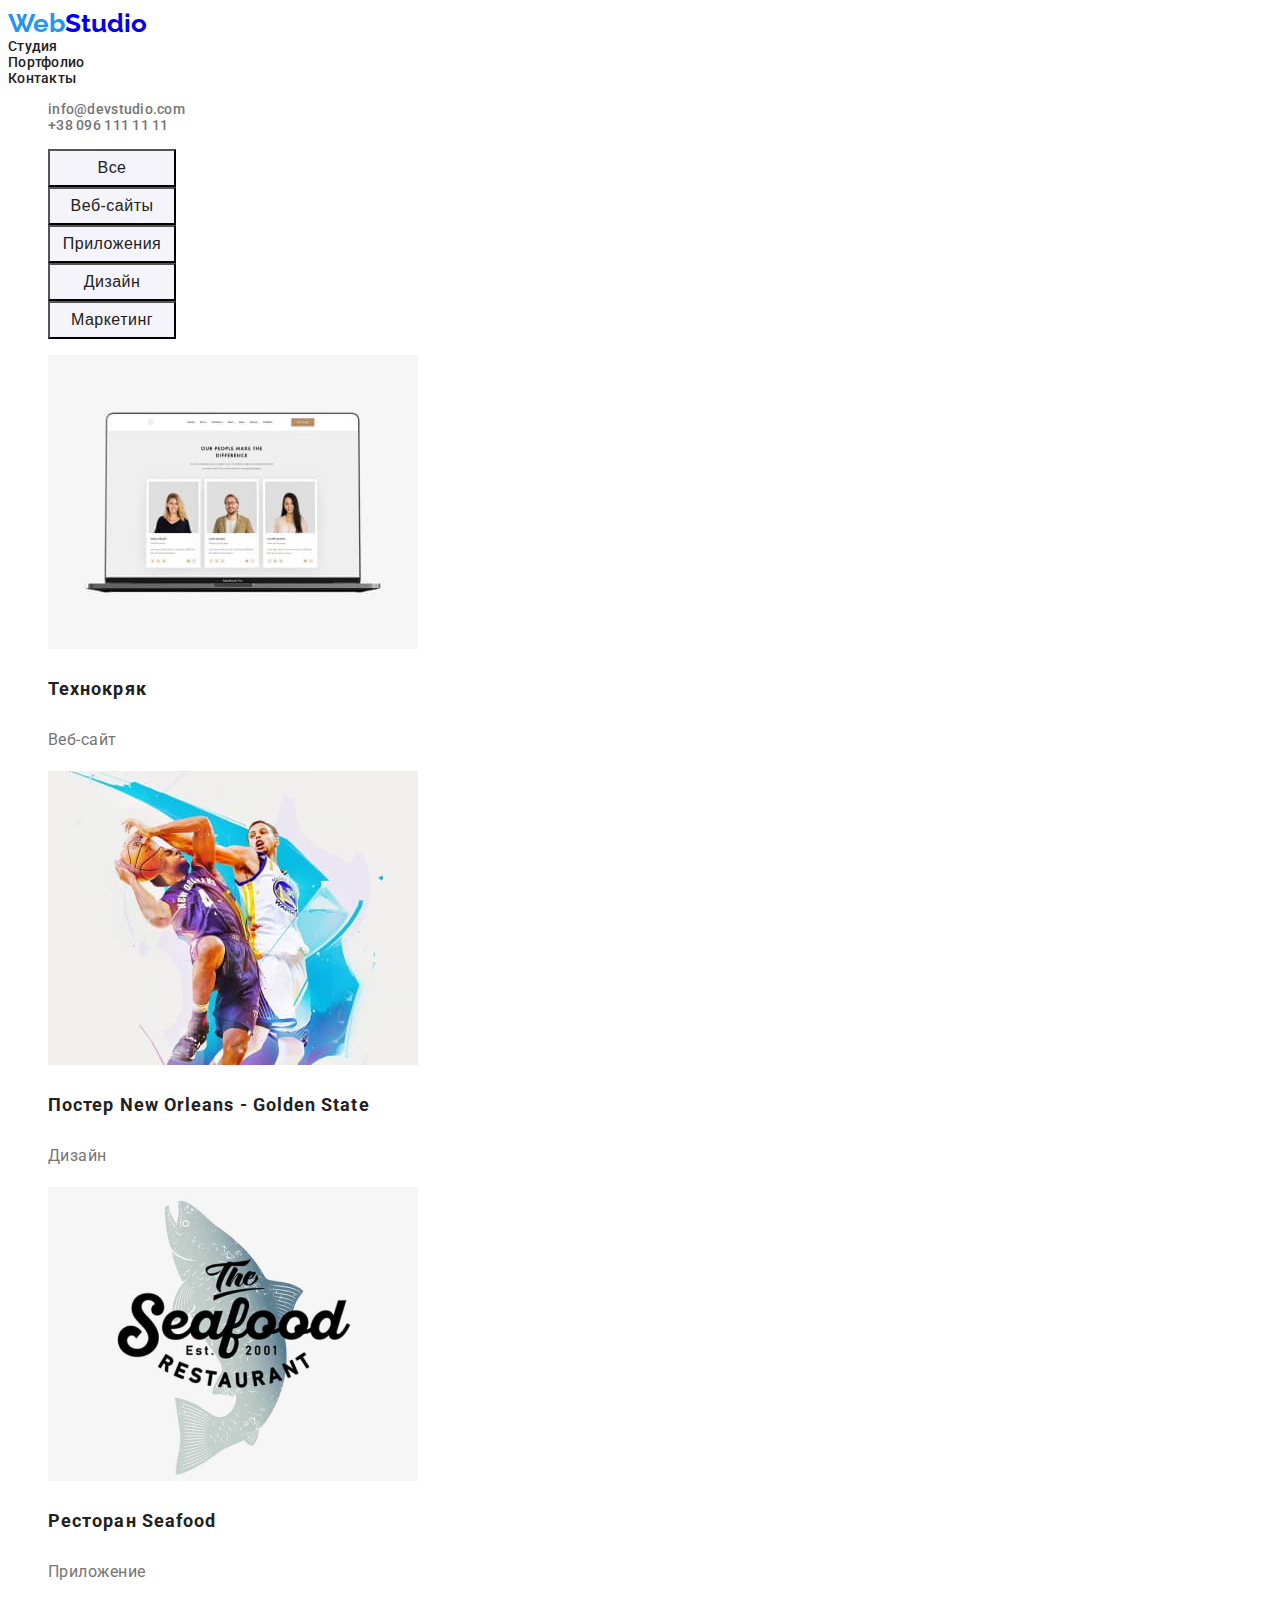
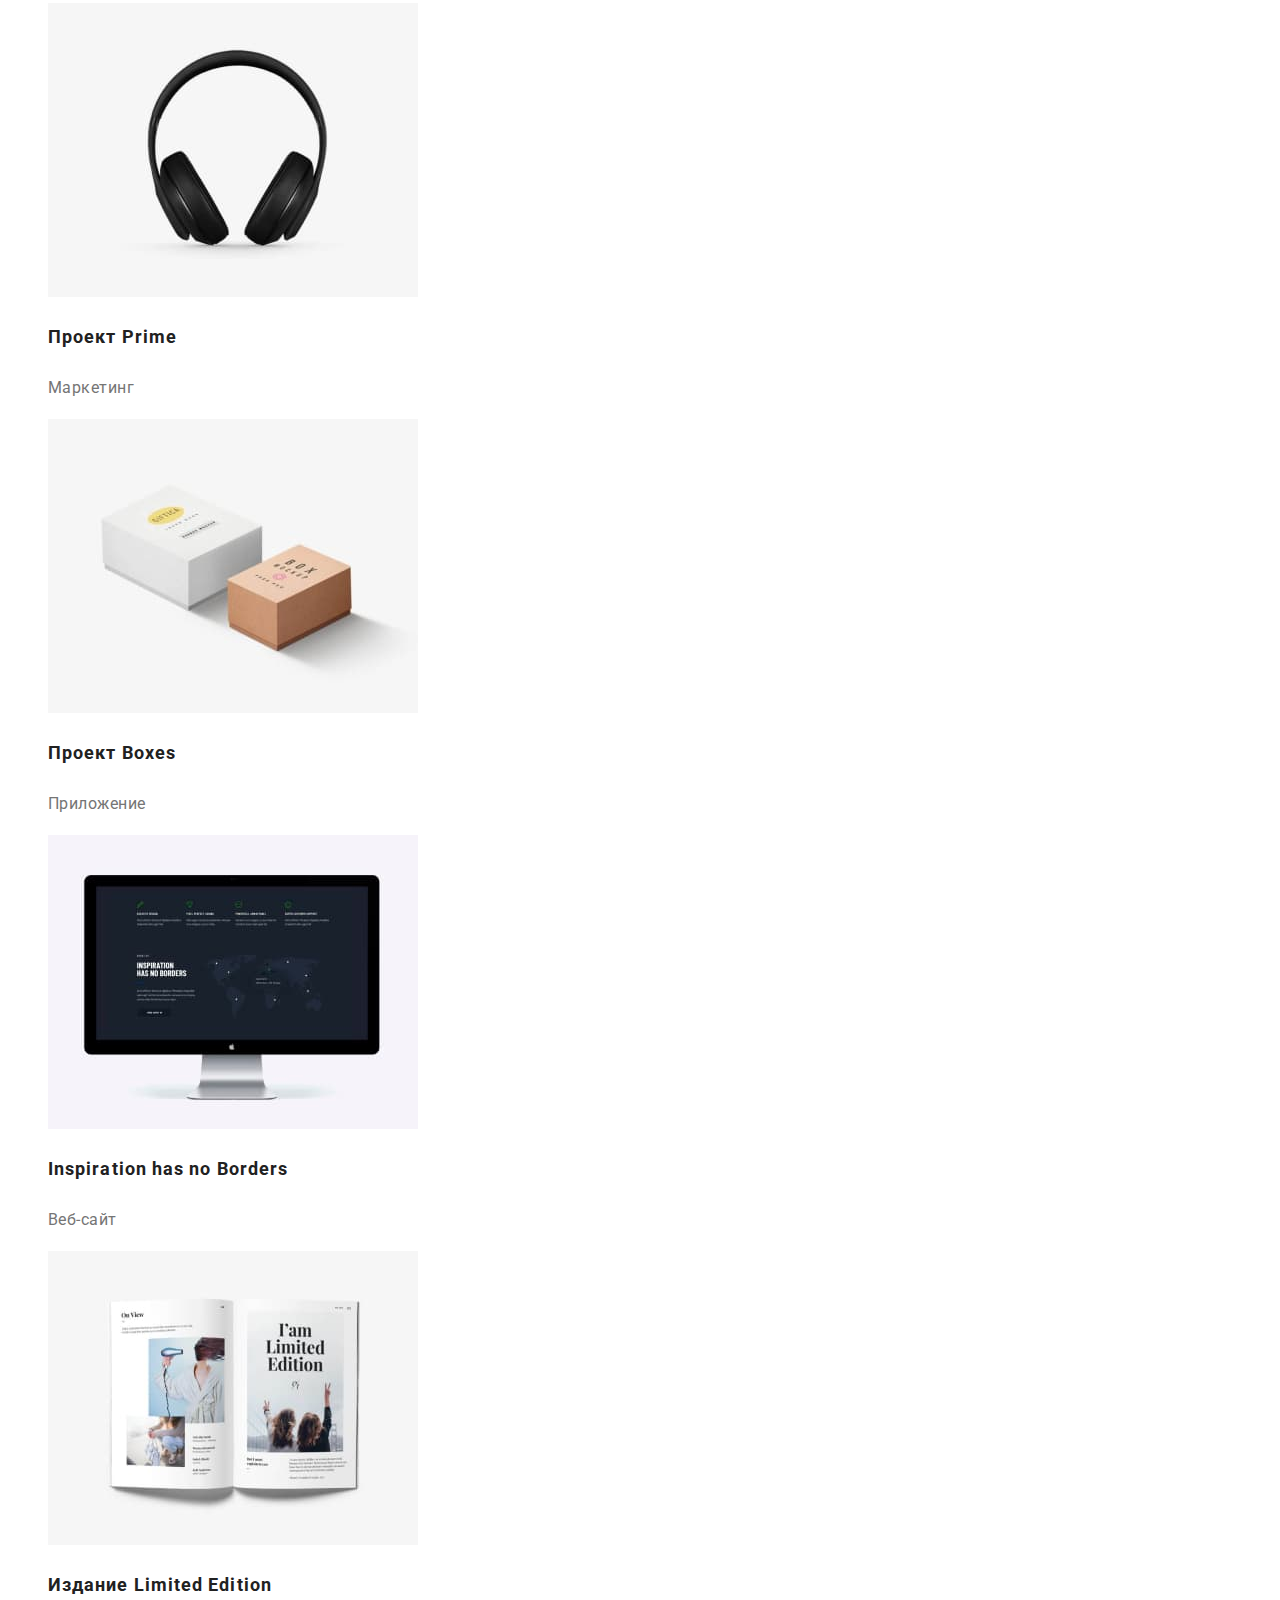
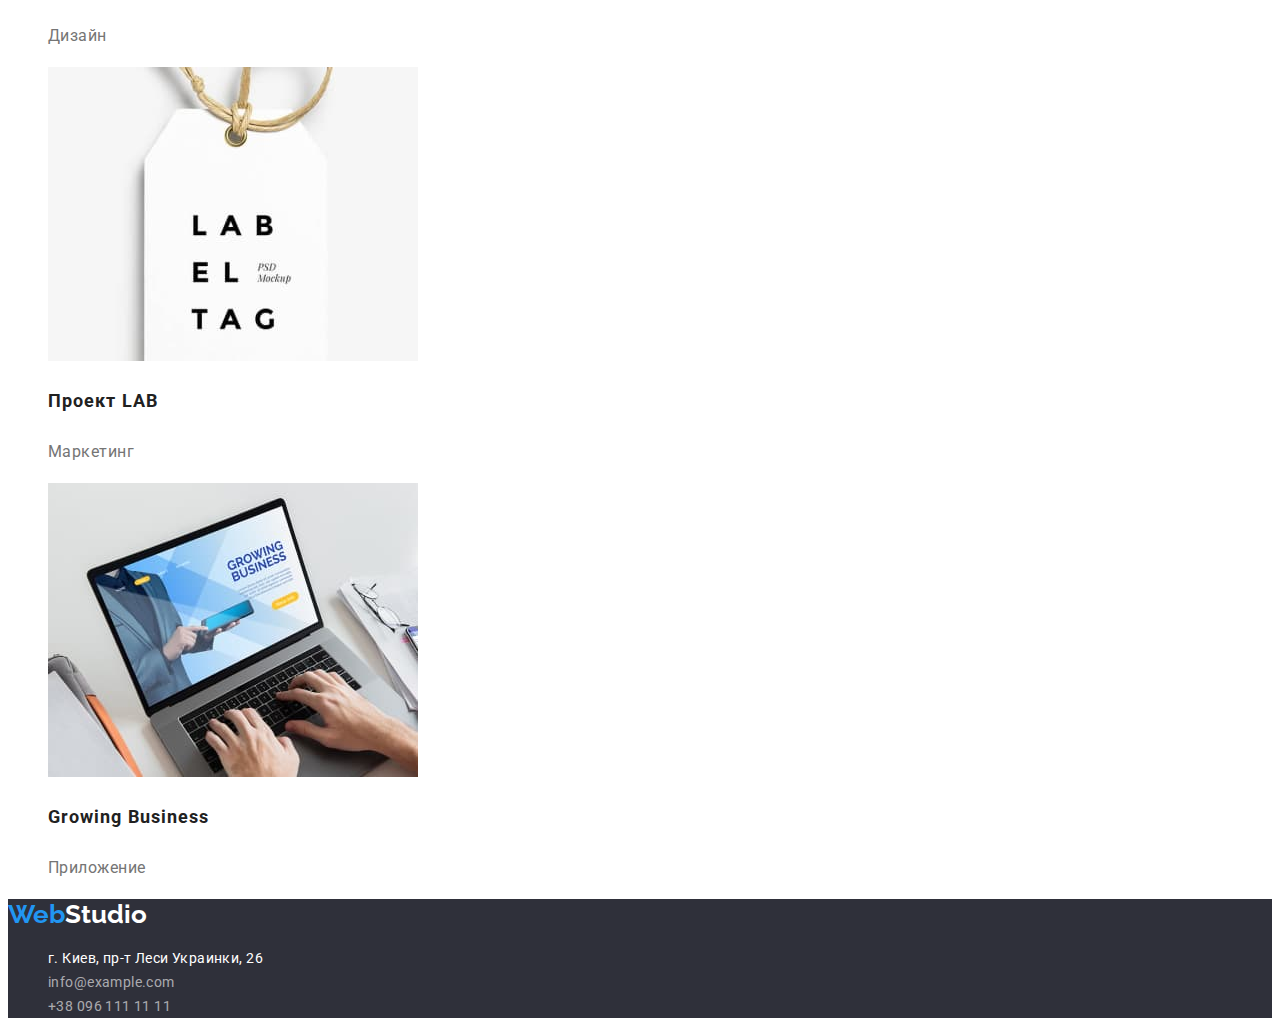
==== portfolio.html @ 666f814b "hw02" ====
<!DOCTYPE html>
<html lang="en">

<head>
    <meta charset="UTF-8">
    <meta http-equiv="X-UA-Compatible" content="IE=edge">
    <meta name="viewport" content="width=device-width, initial-scale=1.0">
    <title>Portfolio</title>
    <link rel="stylesheet" href="./css/styles.css" />
    <link href="https://fonts.googleapis.com/css2?family=Raleway:wght@700&display=swap" rel="stylesheet">
    <link href="https://fonts.googleapis.com/css2?family=Roboto&display=swap" rel="stylesheet">
</head>

<body class="body">
    <!-- Навигационная панель -->
    <header>
        <nav>
            <a href="index.html" class="logo-header">
                <span class="logo-header-half1">Web</span><span class="logo-half2">Studio</span>
            </a>
            <ul class="nav-list">
                <li>
                    <a href="index.html" class="nav-item">Студия</a>
                </li>
                <li>
                    <a href="portfolio.html" class="nav-item">Портфолио</a>
                </li>
                <li>
                    <a href="" class="nav-item">Контакты</a>
                </li>
            </ul>
        </nav>
        <ul class="header-address">
            <li>
                <a href="mailto:info@devstudio.com" class="header-address-item">info@devstudio.com</a>
            </li>
            <li>
                <a href="tel:+380961111111" class="header-address-item">+38 096 111 11 11</a>
            </li>
        </ul>
    </header>
    <main>
        <!-- Разделы -->
        <section>
            <div>
                <ul class="button-list">
                    <li>
                        <button type="button" class="button-list-item"><span class="button-list-item-text">Все</span></button>
                    </li>
                    <li>
                        <button type="button" class="button-list-item"><span class="button-list-item-text">Веб-сайты</span></button>
                    </li>
                    <li>
                        <button type="button" class="button-list-item"><span class="button-list-item-text">Приложения</span></button>
                    </li>
                    <li>
                        <button type="button" class="button-list-item"><span class="button-list-item-text">Дизайн</span></button>
                    </li>
                    <li>
                        <button type="button" class="button-list-item"><span class="button-list-item-text">Маркетинг</span></button>
                    </li>
                </ul>
            </div>
        </section>
        <!-- HERO -->
        <section>
            <ul class="hero-img-list">
                <li>
                    <img src="./images/portfolio/poster1.jpg" alt="Технокряк" width="370" height="294" />
                    <h3 class="hero-img-list-item">Технокряк</h3>
                    <p class="hero-img-list-item-desc">Веб-сайт</p>
                </li>
                <li>
                    <img src="./images/portfolio/poster2.jpg" alt="Постер New Orleans - Golden State" width="370"
                        height="294" />
                    <h3 lang="en" class="hero-img-list-item">Постер New Orleans - Golden State</h3>
                    <p class="hero-img-list-item-desc">Дизайн</p>
                </li>
                <li>
                    <img src="./images/portfolio/poster3.jpg" alt="Ресторан Seafood" width="370" height="294" />
                    <h3 lang="en" class="hero-img-list-item">Ресторан Seafood</h3>
                    <p class="hero-img-list-item-desc">Приложение</p>
                </li>
                <li>
                    <img src="./images/portfolio/poster4.jpg" alt="Проект Prime" width="370" height="294" />
                    <h3 lang="en" class="hero-img-list-item">Проект Prime</h3>
                    <p class="hero-img-list-item-desc">Маркетинг</p>
                </li>
                <li>
                    <img src="./images/portfolio/poster5.jpg" alt="Проект Boxes" width="370" height="294" />
                    <h3 lang="en" class="hero-img-list-item">Проект Boxes</h3>
                    <p class="hero-img-list-item-desc">Приложение</p>
                </li>
                <li>
                    <img src="./images/portfolio/poster6.jpg" alt="Inspiration has no Borders" width="370"
                        height="294" />
                    <h3 lang="en" class="hero-img-list-item">Inspiration has no Borders</h3>
                    <p class="hero-img-list-item-desc">Веб-сайт</p>
                </li>
                <li>
                    <img src="./images/portfolio/poster7.jpg" alt="Издание Limited Edition" width="370" height="294" />
                    <h3 lang="en" class="hero-img-list-item">Издание Limited Edition</h3>
                    <p class="hero-img-list-item-desc">Дизайн</p>
                </li>
                <li>
                    <img src="./images/portfolio/poster8.jpg" alt="Проект LAB" width="370" height="294" />
                    <h3 lang="en" class="hero-img-list-item">Проект LAB</h3>
                    <p class="hero-img-list-item-desc">Маркетинг</p>
                </li>
                <li>
                    <img src="./images/portfolio/poster9.jpg" alt="Growing Business" width="370" height="294" />
                    <h3 lang="en" class="hero-img-list-item">Growing Business</h3>
                    <p class="hero-img-list-item-desc">Приложение</p>
                </li>
            </ul>
        </section>
    </main>
    <footer class="footer">
        <a href="" class="logo-footer">
            <span class="logo-footer-half1">Web</span><span class="logo-footer-half2">Studio</span>
        </a>
        <address>
            <ul class="footer-list">
                <li class="footer-list-item">
                    <a href="https://goo.gl/maps/MEoNGuuaQragfdpd9" target="_blank" rel="noopener noreferrer"
                        class="footer-address-item1">
                        г. Киев, пр-т Леси Украинки, 26
                    </a>
                </li>
                <li class="footer-list-item">
                    <a href="mailto:info@example.com" class="footer-address-item2">info@example.com</a>
                </li>
                <li class="footer-list-item">
                    <a href="tel:+380961111111" class="footer-address-item3">+38 096 111 11 11</a>
                </li>
            </ul>
        </address>
    </footer>
</body>

</html>
---- css/styles.css ----
.body{
    font-family: 'Roboto';
}

/* HEADER */
.logo-header{
    font-family: 'Raleway';
    font-weight: 700;
    font-size: 26px;
    line-height: 1.2;
    text-decoration: none;
}

.logo-header-half1{
    color: #2196F3;
}

.logo-header-half2{
    color: #000000;
}

.nav-list{
    font-weight: 500;
    font-size: 14px;
    line-height: 1.14;
    letter-spacing: 0.02em;
    list-style: none;
    display: inline;
}

.nav-item{
    text-decoration: none;
    color: #212121;
}

.nav-item:hover,
.nav-item:focus{
    color: #2196F3;
}

.header-address{
    font-weight: 500;
    font-size: 14px;
    line-height: 1ю14;
    letter-spacing: 0.02em;
    list-style: none;
}

.header-address-item{
    text-decoration: none;
    color: #757575;
}

.header-address-item:hover,
.header-address-item:focus{
    color: #2196F3;
}

/* HERO */
.hero{
    background-color: #2F303A;
    text-align: center;
}

.hero-title{
    color: #FFFFFF;
}

.modal-button{
    width: 200px;
    height: 50px;
    left: 700px;
    top: 430px;
    background-color: #2196F3;
}

.modal-button-text{
    color: #FFFFFF;
}

/* ABOUT */
.about-list{
    list-style: none;
    display: inline;
}

.about-list-item{
    font-weight: 700;
    font-size: 14px;
    line-height: 1.14;
    letter-spacing: 0.03em;
    color: #212121;
}

.about-list-item-desc{
    font-weight: 400;
    font-size: 14px;
    line-height: 1.72;    
    letter-spacing: 0.03em;
    color: #757575;
}

.about-title{
    font-weight: 700;
    font-size: 36px;
    line-height: 1.17;
    text-align: center;
    letter-spacing: 0.03em;
}

.about-img-list{
    list-style: none;
    display: inline;
}

/* OUR TEAM */
.our-team{
    background-color: #F5F4FA;
}

.our-team-title{
    font-weight: 700;
    font-size: 36px;
    line-height: 1.17;
    text-align: center;
    letter-spacing: 0.03em;
    color: #212121;
}

.our-team-img-list{
    list-style: none;
    display: inline;
}

.our-team-img-list-item{
    font-weight: 500;
    font-size: 16px;
    line-height: 1.19;
    letter-spacing: 0.03em;
    color: #212121;
}

.our-team-img-list-item-desc{
    font-weight: 400;
    font-size: 16px;
    line-height: 1.19;
    letter-spacing: 0.03em;
    color: #757575;
}

/* FOOTER */
.footer{
    background: #2F303A;
}

.logo-footer {
    font-family: 'Raleway';
    font-weight: 700;
    font-size: 26px;
    line-height: 1.2;
    text-decoration: none;
}

.logo-footer-half1 {
    color: #2196F3;
}

.logo-footer-half2 {
    color: #FFFFFF;
}

.footer-list{
    list-style: none;
}

.footer-list-item{
    font-weight: 400;
    font-size: 14px;
    line-height: 1.72;
    letter-spacing: 0.03em;
}

.footer-address-item1{
    font-style: normal;
    font-weight: 400;
    font-size: 14px;
    line-height: 1.72;
    letter-spacing: 0.03em;
    text-decoration: none;
    color: #FFFFFF;
}

.footer-address-item2{
    font-style: normal;
    font-weight: 400;
    font-size: 14px;
    line-height: 1.72;
    letter-spacing: 0.03em;
    color: rgba(255, 255, 255, 0.6);
    text-decoration: none;
}

.footer-address-item3{
    font-style: normal;
    font-weight: 400;
    font-size: 14px;
    line-height: 1.72;
    letter-spacing: 0.03em;
    color: rgba(255, 255, 255, 0.6);
    text-decoration: none;
}

.button-list{
    list-style: none;
}

.button-list-item{
    width: 128px;
    height: 38px;
    left: 576px;
    top: 174px;
    background-color: #F5F4FA;
}

.button-list-item-text{
    font-weight: 500;
    font-size: 16px;
    line-height: 1.63;
    text-align: center;
    letter-spacing: 0.03em;
    color: #212121;
}

.hero-img-list{
    list-style: none;
}

.hero-img-list-item{
    font-weight: 700;
    font-size: 18px;
    line-height: 2;
    letter-spacing: 0.06em;
    color: #212121;
}

.hero-img-list-item-desc{
    font-weight: 400;
    font-size: 16px;
    line-height: 1.875;
    letter-spacing: 0.03em;
    color: #757575;
}
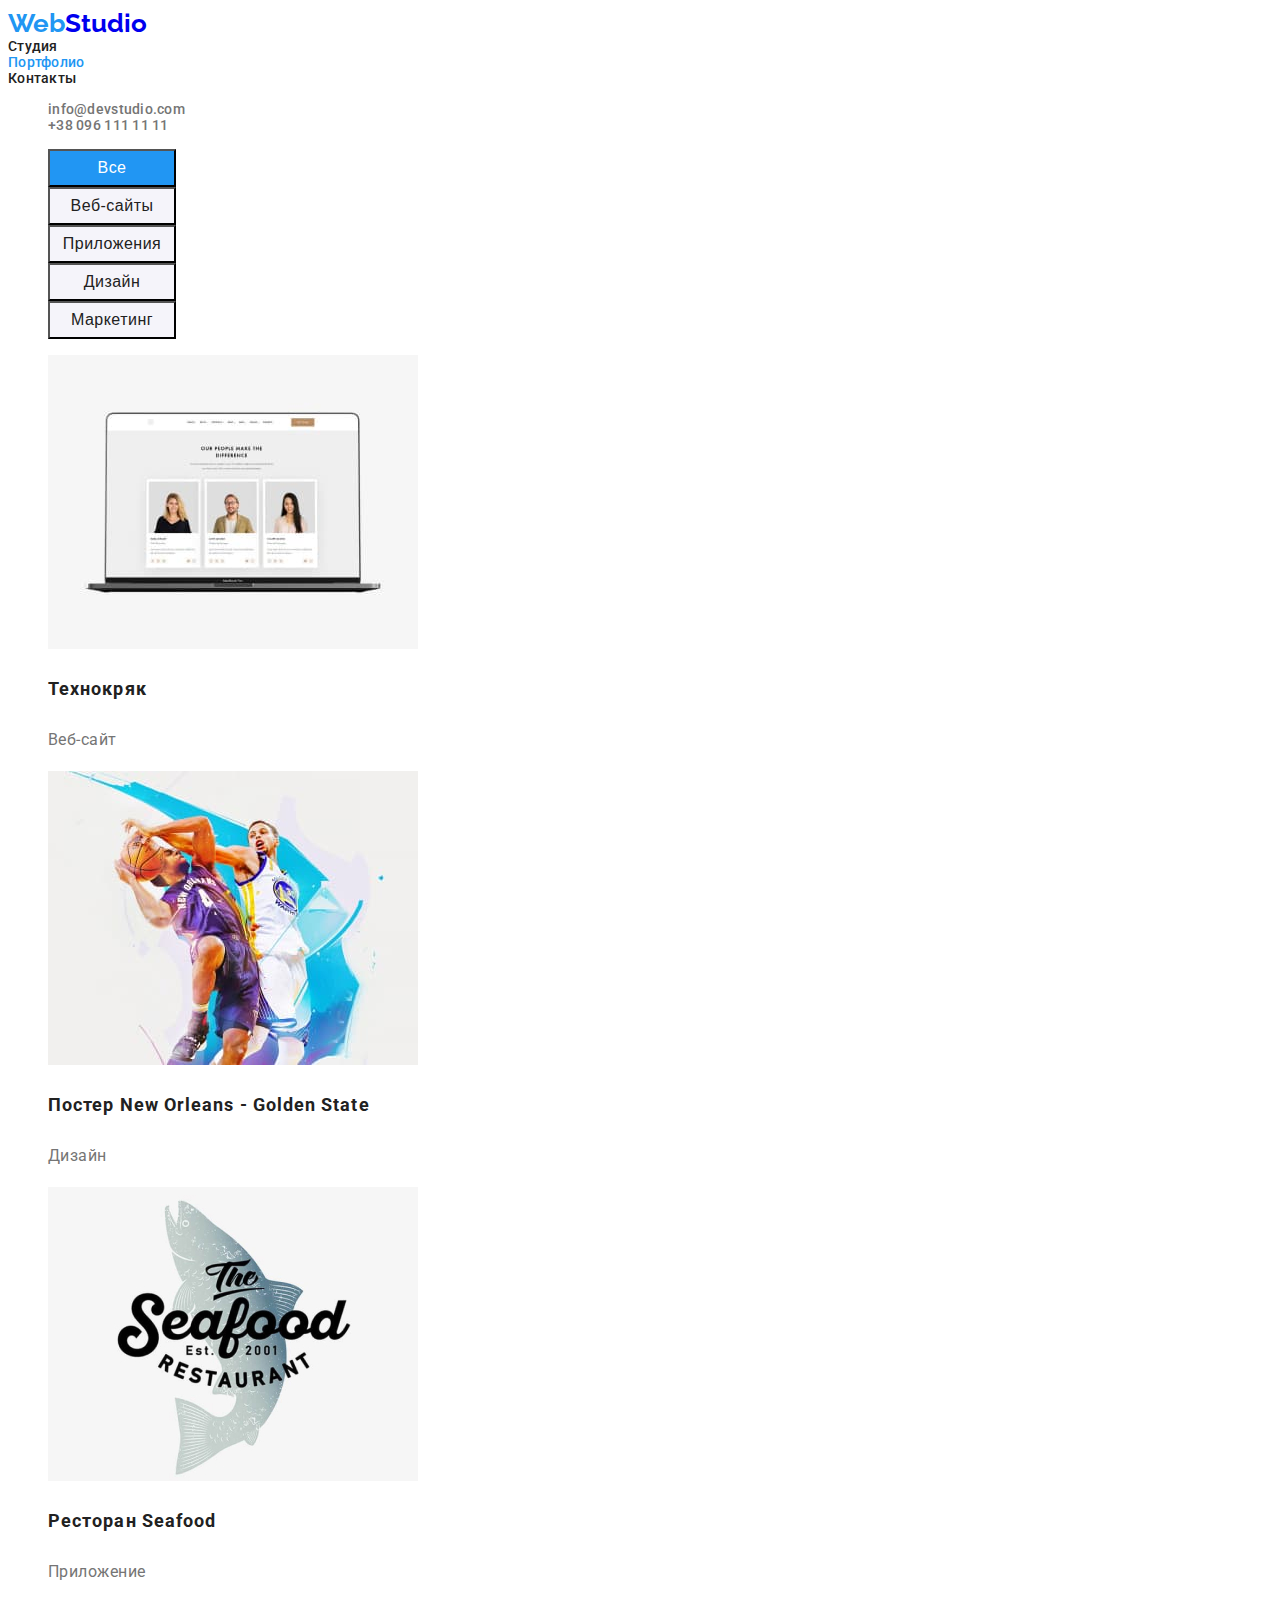
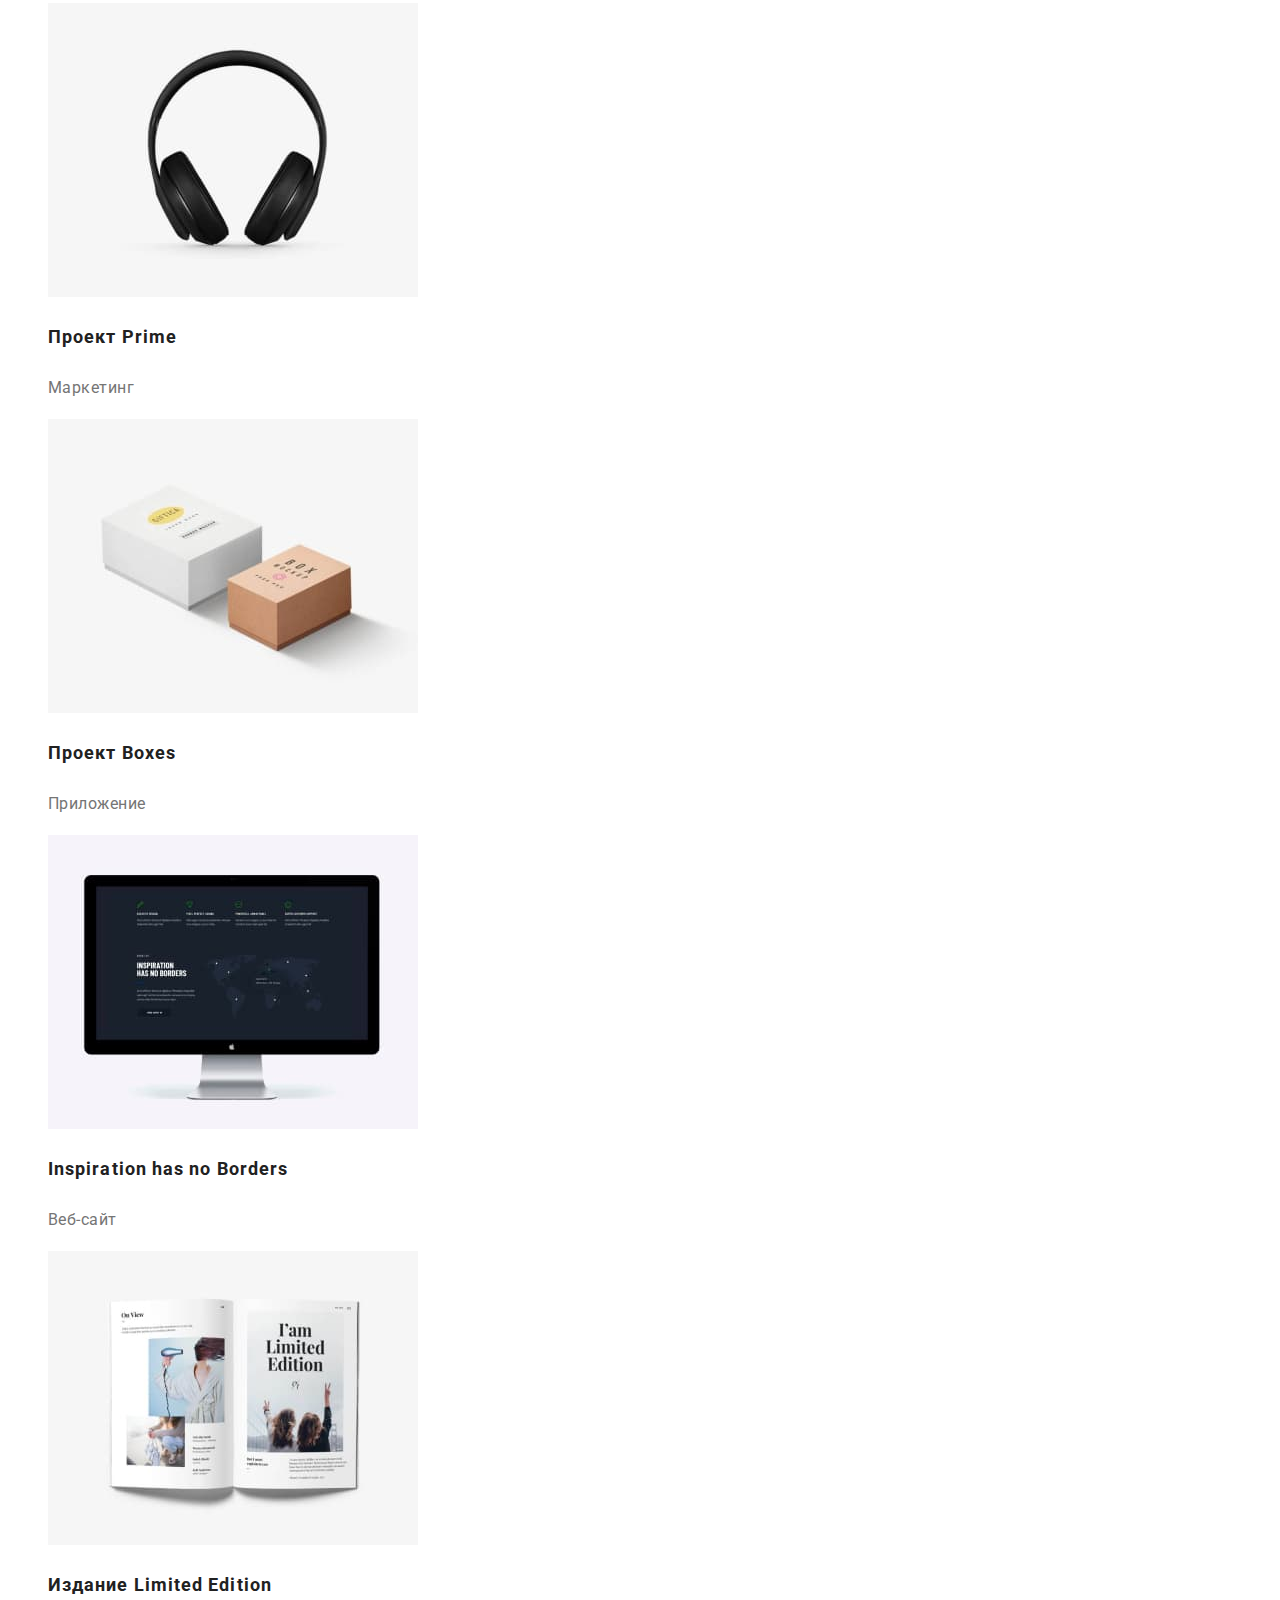
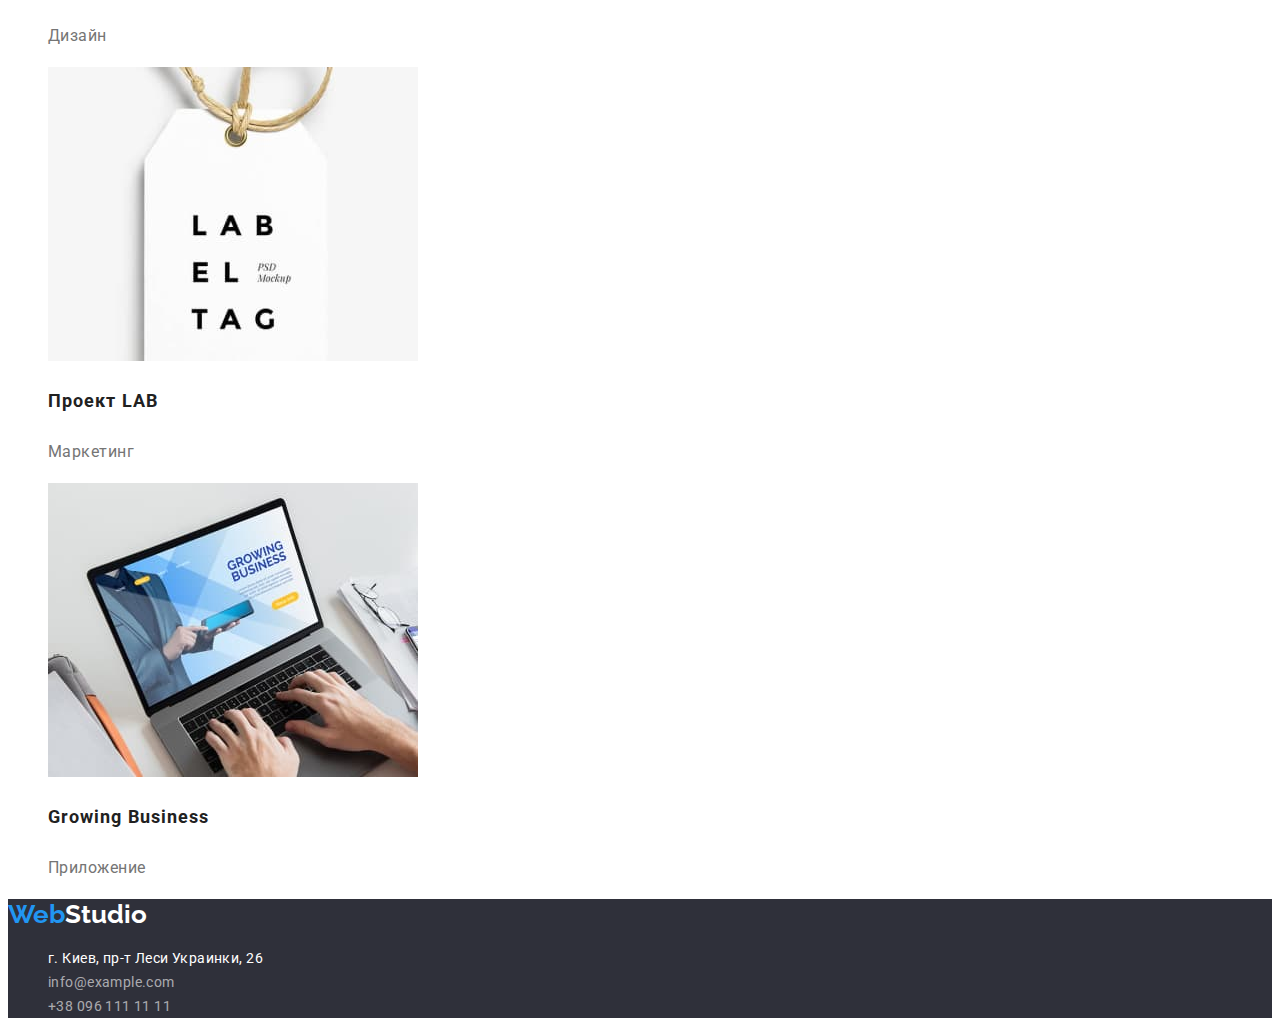
==== commit 3f84c14b: "hw02" ====
--- a/portfolio.html
+++ b/portfolio.html
@@ -23,7 +23,7 @@
                     <a href="index.html" class="nav-item">Студия</a>
                 </li>
                 <li>
-                    <a href="portfolio.html" class="nav-item">Портфолио</a>
+                    <a href="portfolio.html" class="nav-item"><span class="nav-focus-portfolio">Портфолио</span></a>
                 </li>
                 <li>
                     <a href="" class="nav-item">Контакты</a>
@@ -45,19 +45,29 @@
             <div>
                 <ul class="button-list">
                     <li>
-                        <button type="button" class="button-list-item"><span class="button-list-item-text">Все</span></button>
+                        <button type="button" class="button-list-item1">
+                            <span class="button-list-item-text1">Все</span>
+                        </button>
                     </li>
                     <li>
-                        <button type="button" class="button-list-item"><span class="button-list-item-text">Веб-сайты</span></button>
+                        <button type="button" class="button-list-item">
+                            <span class="button-list-item-text">Веб-сайты</span>
+                        </button>
                     </li>
                     <li>
-                        <button type="button" class="button-list-item"><span class="button-list-item-text">Приложения</span></button>
+                        <button type="button" class="button-list-item">
+                            <span class="button-list-item-text">Приложения</span>
+                        </button>
                     </li>
                     <li>
-                        <button type="button" class="button-list-item"><span class="button-list-item-text">Дизайн</span></button>
+                        <button type="button" class="button-list-item">
+                            <span class="button-list-item-text">Дизайн</span>
+                        </button>
                     </li>
                     <li>
-                        <button type="button" class="button-list-item"><span class="button-list-item-text">Маркетинг</span></button>
+                        <button type="button" class="button-list-item">
+                            <span class="button-list-item-text">Маркетинг</span>
+                        </button>
                     </li>
                 </ul>
             </div>
--- a/css/styles.css
+++ b/css/styles.css
@@ -138,6 +138,7 @@
     line-height: 1.19;
     letter-spacing: 0.03em;
     color: #212121;
+    text-align: center;
 }
 
 .our-team-img-list-item-desc{
@@ -146,6 +147,7 @@
     line-height: 1.19;
     letter-spacing: 0.03em;
     color: #757575;
+    text-align: center;
 }
 
 /* FOOTER */
@@ -208,6 +210,21 @@
     letter-spacing: 0.03em;
     color: rgba(255, 255, 255, 0.6);
     text-decoration: none;
+}
+
+.footer-address-item1:hover,
+.footer-address-item1:focus {
+    color: #2196F3;
+}
+
+.footer-address-item2:hover,
+.footer-address-item2:focus {
+    color: #FFFFFF;
+}
+
+.footer-address-item3:hover,
+.footer-address-item3:focus {
+    color: #FFFFFF;
 }
 
 .button-list{
@@ -220,15 +237,35 @@
     left: 576px;
     top: 174px;
     background-color: #F5F4FA;
-}
-
-.button-list-item-text{
     font-weight: 500;
     font-size: 16px;
     line-height: 1.63;
     text-align: center;
     letter-spacing: 0.03em;
     color: #212121;
+}
+
+.button-list-item:hover,
+.button-list-item:focus{
+    background-color: #2196F3;
+    color: #FFFF;
+}
+
+.button-list-item1 {
+    width: 128px;
+    height: 38px;
+    left: 576px;
+    top: 174px;
+    background-color: #2196F3
+}
+
+.button-list-item-text1 {
+    font-weight: 500;
+    font-size: 16px;
+    line-height: 1.63;
+    text-align: center;
+    letter-spacing: 0.03em;
+    color: #FFFFFF;
 }
 
 .hero-img-list{
@@ -249,4 +286,12 @@
     line-height: 1.875;
     letter-spacing: 0.03em;
     color: #757575;
+}
+
+.nav-focus-studio{
+    color: #2196F3;
+}
+
+.nav-focus-portfolio{
+    color: #2196F3;
 }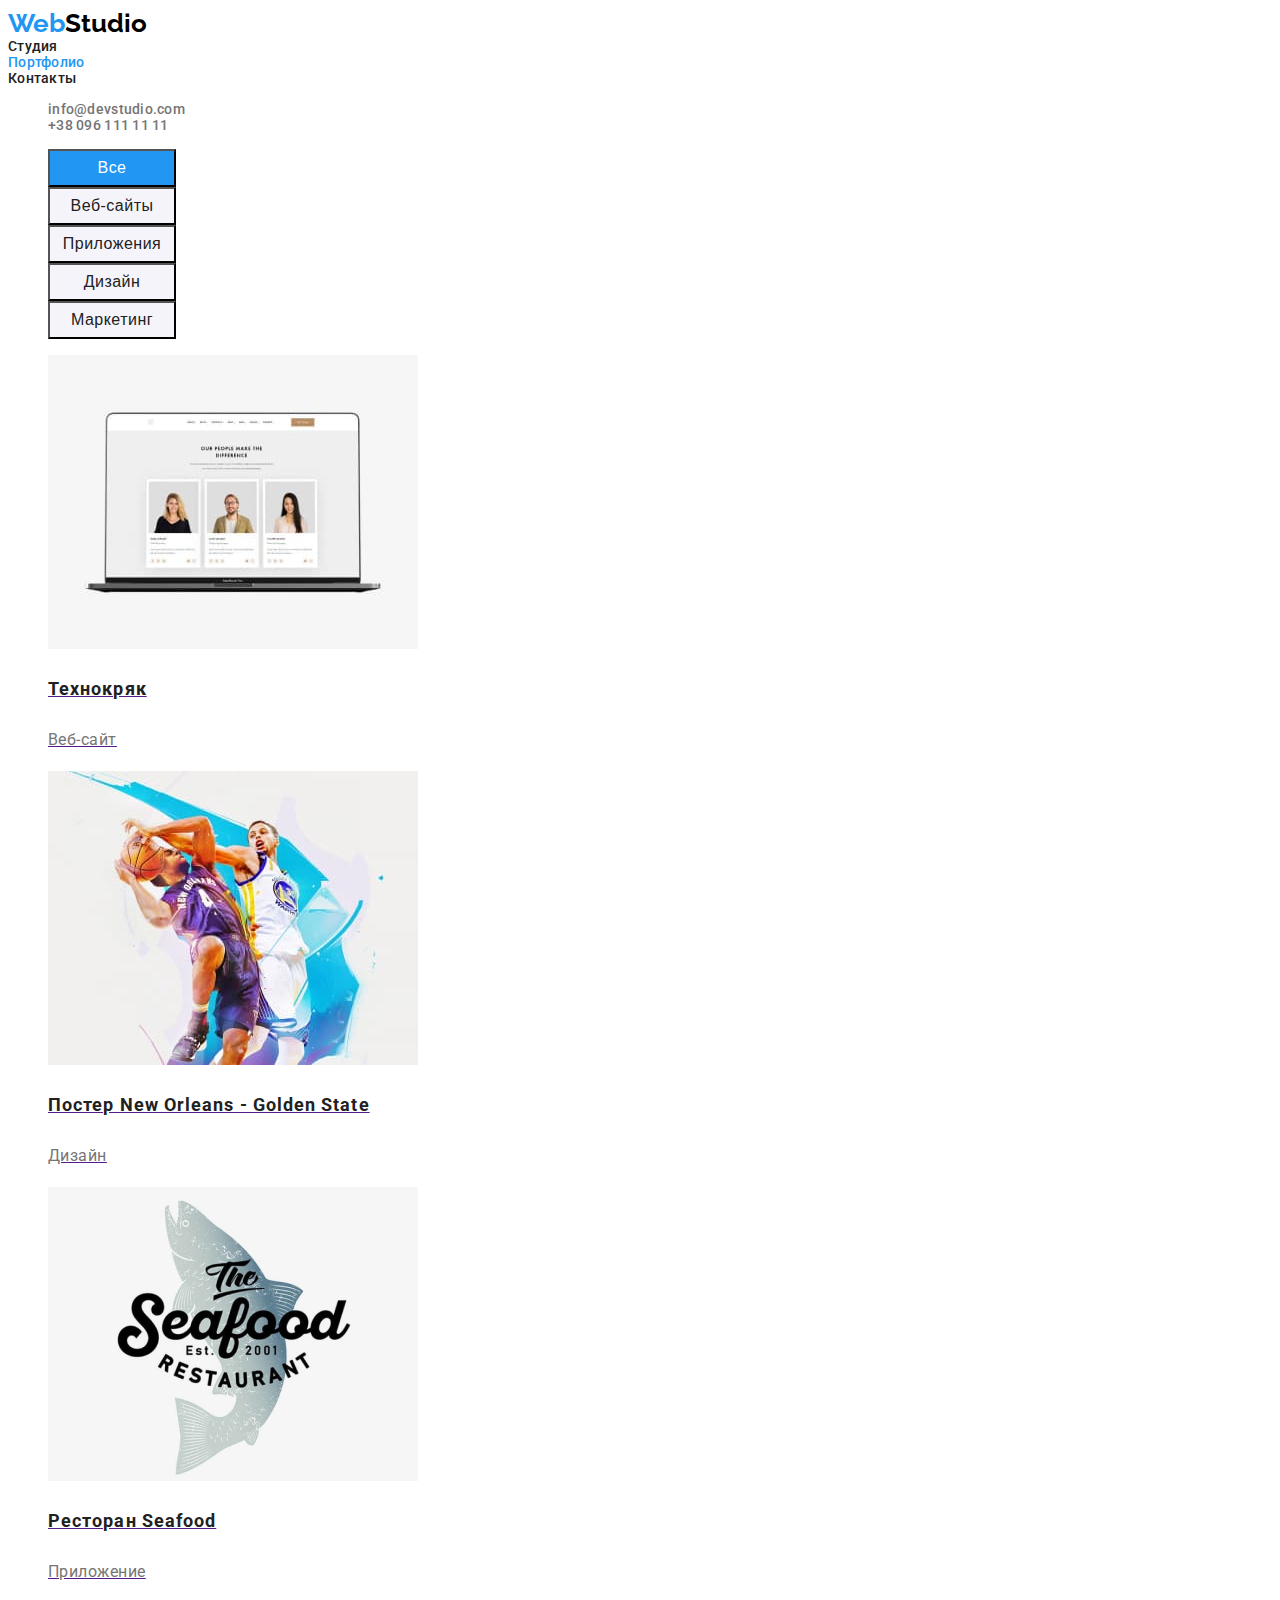
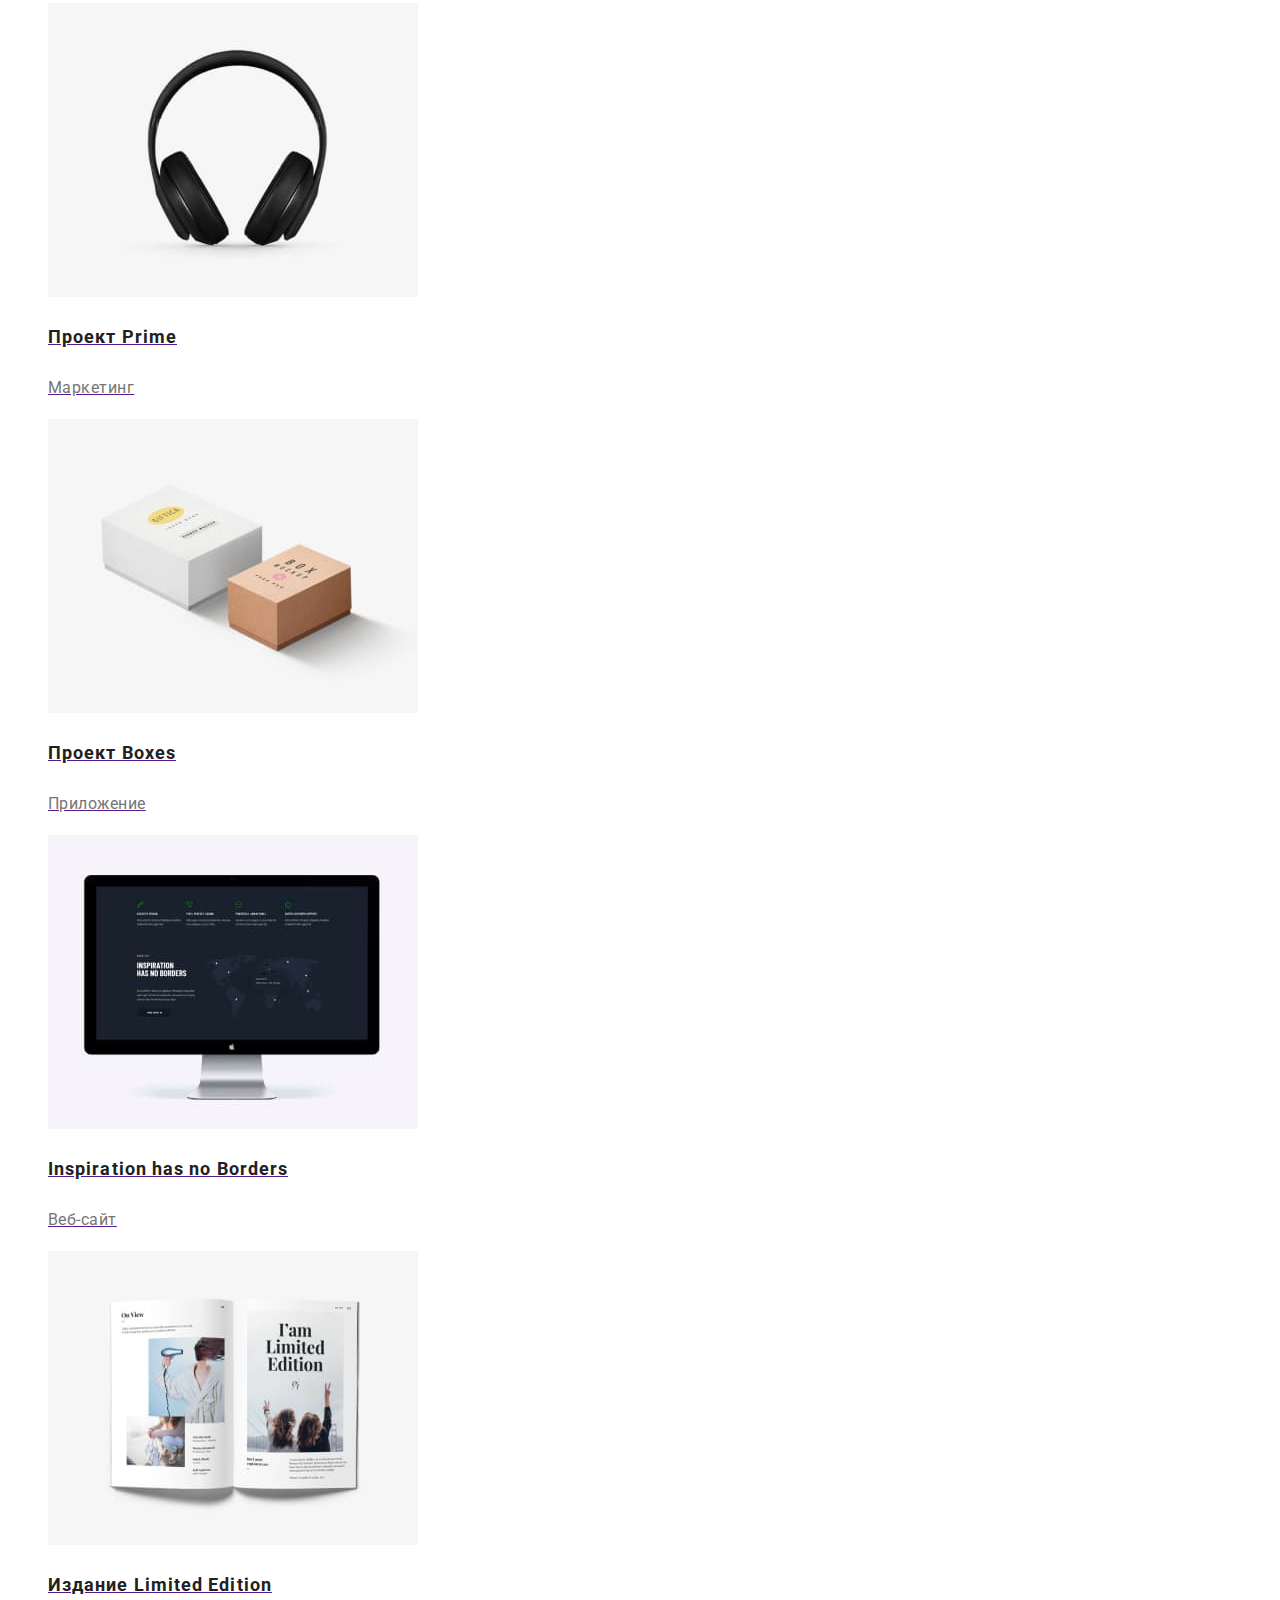
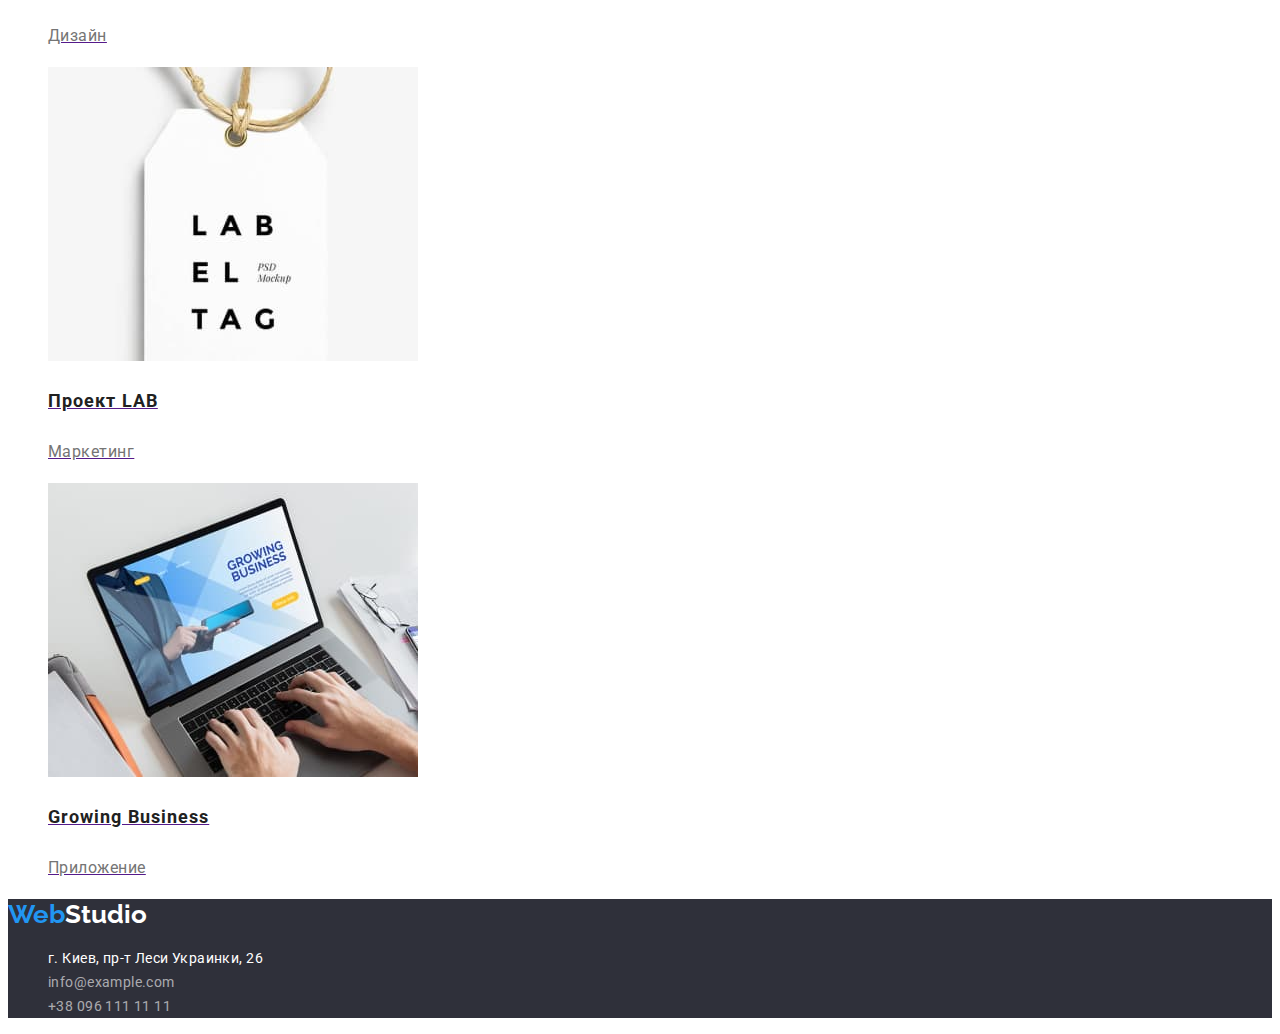
==== commit 15598cca: "hw02" ====
--- a/portfolio.html
+++ b/portfolio.html
@@ -7,8 +7,10 @@
     <meta name="viewport" content="width=device-width, initial-scale=1.0">
     <title>Portfolio</title>
     <link rel="stylesheet" href="./css/styles.css" />
-    <link href="https://fonts.googleapis.com/css2?family=Raleway:wght@700&display=swap" rel="stylesheet">
-    <link href="https://fonts.googleapis.com/css2?family=Roboto&display=swap" rel="stylesheet">
+    <link rel="preconnect" href="https://fonts.googleapis.com">
+    <link rel="preconnect" href="https://fonts.gstatic.com" crossorigin>
+    <link href="https://fonts.googleapis.com/css2?family=Raleway:wght@700&family=Roboto:wght@400;500;700;900&display=swap"
+        rel="stylesheet">
 </head>
 
 <body class="body">
@@ -16,7 +18,7 @@
     <header>
         <nav>
             <a href="index.html" class="logo-header">
-                <span class="logo-header-half1">Web</span><span class="logo-half2">Studio</span>
+                <span class="logo-header-half1">Web</span><span class="logo-header-half2">Studio</span>
             </a>
             <ul class="nav-list">
                 <li>
@@ -41,86 +43,100 @@
     </header>
     <main>
         <!-- Разделы -->
-        <section>
-            <div>
-                <ul class="button-list">
-                    <li>
-                        <button type="button" class="button-list-item1">
-                            <span class="button-list-item-text1">Все</span>
-                        </button>
-                    </li>
-                    <li>
-                        <button type="button" class="button-list-item">
-                            <span class="button-list-item-text">Веб-сайты</span>
-                        </button>
-                    </li>
-                    <li>
-                        <button type="button" class="button-list-item">
-                            <span class="button-list-item-text">Приложения</span>
-                        </button>
-                    </li>
-                    <li>
-                        <button type="button" class="button-list-item">
-                            <span class="button-list-item-text">Дизайн</span>
-                        </button>
-                    </li>
-                    <li>
-                        <button type="button" class="button-list-item">
-                            <span class="button-list-item-text">Маркетинг</span>
-                        </button>
-                    </li>
-                </ul>
-            </div>
-        </section>
+        <section>    
+            <ul class="button-list">
+                <li>
+                    <button type="button" class="button-list-item1">
+                        <span class="button-list-item-text1">Все</span>
+                    </button>
+                </li>
+                <li>
+                    <button type="button" class="button-list-item">
+                        <span class="button-list-item-text">Веб-сайты</span>
+                    </button>
+                </li>
+                <li>
+                    <button type="button" class="button-list-item">
+                        <span class="button-list-item-text">Приложения</span>
+                    </button>
+                </li>
+                <li>
+                    <button type="button" class="button-list-item">
+                        <span class="button-list-item-text">Дизайн</span>
+                    </button>
+                </li>
+                <li>
+                    <button type="button" class="button-list-item">
+                        <span class="button-list-item-text">Маркетинг</span>
+                    </button>
+                </li>
+            </ul>
         <!-- HERO -->
-        <section>
             <ul class="hero-img-list">
                 <li>
-                    <img src="./images/portfolio/poster1.jpg" alt="Технокряк" width="370" height="294" />
-                    <h3 class="hero-img-list-item">Технокряк</h3>
-                    <p class="hero-img-list-item-desc">Веб-сайт</p>
+                    <a href="">
+                        <img src="./images/portfolio/poster1.jpg" alt="Технокряк" width="370" height="294" />
+                        <h3 class="hero-img-list-item">Технокряк</h3>
+                        <p class="hero-img-list-item-desc">Веб-сайт</p>
+                    </a>
                 </li>
                 <li>
-                    <img src="./images/portfolio/poster2.jpg" alt="Постер New Orleans - Golden State" width="370"
-                        height="294" />
-                    <h3 lang="en" class="hero-img-list-item">Постер New Orleans - Golden State</h3>
-                    <p class="hero-img-list-item-desc">Дизайн</p>
+                    <a href="">
+                        <img src="./images/portfolio/poster2.jpg" alt="Постер New Orleans - Golden State" width="370"
+                            height="294" />
+                        <h3 lang="en" class="hero-img-list-item">Постер New Orleans - Golden State</h3>
+                        <p class="hero-img-list-item-desc">Дизайн</p>
+                    </a>    
                 </li>
                 <li>
-                    <img src="./images/portfolio/poster3.jpg" alt="Ресторан Seafood" width="370" height="294" />
-                    <h3 lang="en" class="hero-img-list-item">Ресторан Seafood</h3>
-                    <p class="hero-img-list-item-desc">Приложение</p>
+                    <a href="">
+                        <img src="./images/portfolio/poster3.jpg" alt="Ресторан Seafood" width="370" height="294" />
+                        <h3 lang="en" class="hero-img-list-item">Ресторан Seafood</h3>
+                        <p class="hero-img-list-item-desc">Приложение</p>
+                    </a>
                 </li>
                 <li>
-                    <img src="./images/portfolio/poster4.jpg" alt="Проект Prime" width="370" height="294" />
-                    <h3 lang="en" class="hero-img-list-item">Проект Prime</h3>
-                    <p class="hero-img-list-item-desc">Маркетинг</p>
+                    <a href="">
+                        <img src="./images/portfolio/poster4.jpg" alt="Проект Prime" width="370" height="294" />
+                        <h3 lang="en" class="hero-img-list-item">Проект Prime</h3>
+                        <p class="hero-img-list-item-desc">Маркетинг</p>
+                    </a>
                 </li>
                 <li>
-                    <img src="./images/portfolio/poster5.jpg" alt="Проект Boxes" width="370" height="294" />
-                    <h3 lang="en" class="hero-img-list-item">Проект Boxes</h3>
-                    <p class="hero-img-list-item-desc">Приложение</p>
+                    <a href="">
+                        <img src="./images/portfolio/poster5.jpg" alt="Проект Boxes" width="370" height="294" />
+                        <h3 lang="en" class="hero-img-list-item">Проект Boxes</h3>
+                        <p class="hero-img-list-item-desc">Приложение</p>
+                    </a>
                 </li>
                 <li>
-                    <img src="./images/portfolio/poster6.jpg" alt="Inspiration has no Borders" width="370"
-                        height="294" />
-                    <h3 lang="en" class="hero-img-list-item">Inspiration has no Borders</h3>
-                    <p class="hero-img-list-item-desc">Веб-сайт</p>
+                    <a href="">
+                        <img src="./images/portfolio/poster6.jpg" alt="Inspiration has no Borders" width="370"
+                            height="294" />
+                        <h3 lang="en" class="hero-img-list-item">Inspiration has no Borders</h3>
+                        <p class="hero-img-list-item-desc">Веб-сайт</p>
+                    </a>
                 </li>
                 <li>
-                    <img src="./images/portfolio/poster7.jpg" alt="Издание Limited Edition" width="370" height="294" />
-                    <h3 lang="en" class="hero-img-list-item">Издание Limited Edition</h3>
-                    <p class="hero-img-list-item-desc">Дизайн</p>
+                    <a href="">
+                        <img src="./images/portfolio/poster7.jpg" alt="Издание Limited Edition" width="370" height="294" />
+                        <h3 lang="en" class="hero-img-list-item">Издание Limited Edition</h3>
+                        <p class="hero-img-list-item-desc">Дизайн</p>
+                    </a>
                 </li>
                 <li>
-                    <img src="./images/portfolio/poster8.jpg" alt="Проект LAB" width="370" height="294" />
-                    <h3 lang="en" class="hero-img-list-item">Проект LAB</h3>
-                    <p class="hero-img-list-item-desc">Маркетинг</p>
+                    <a href="">
+                        <img src="./images/portfolio/poster8.jpg" alt="Проект LAB" width="370" height="294" />
+                        <h3 lang="en" class="hero-img-list-item">Проект LAB</h3>
+                        <p class="hero-img-list-item-desc">Маркетинг</p>
+                    </a>
                 </li>
                 <li>
-                    <img src="./images/portfolio/poster9.jpg" alt="Growing Business" width="370" height="294" />
-                    <h3 lang="en" class="hero-img-list-item">Growing Business</h3>
-                    <p class="hero-img-list-item-desc">Приложение</p>
+                    <a href="">
+                        <img src="./images/portfolio/poster9.jpg" alt="Growing Business" width="370" height="294" />
+                        <h3 lang="en" class="hero-img-list-item">Growing Business</h3>
+                        <p class="hero-img-list-item-desc">Приложение</p>
+                    </a>
                 </li>
             </ul>
         </section>
--- a/css/styles.css
+++ b/css/styles.css
@@ -1,10 +1,24 @@
+:root {
+    --primary-font-family: 'Roboto', sans-serif;
+    --secondary-font-family: 'Raleway', sans-serif;
+    --primary-text-color-theme-dark: #000000;
+    --secondary-text-color-theme-dark: #212121;
+    --primary-text-color-theme-light: #757575;
+    --secondary-text-color-theme-light: #303030;
+    --background-color-theme: #2F303A;
+    --background-color-theme-light: #F5F4FA;
+    --accent-color: #2196F3;
+    --primary-title-color-theme-light: #FFFFFF;
+    --footer-address-color: 255, 255, 255;
+}
+
 .body{
-    font-family: 'Roboto';
+    font-family: var(--primary-font-family);
 }
 
 /* HEADER */
 .logo-header{
-    font-family: 'Raleway';
+    font-family: var(--secondary-font-family);
     font-weight: 700;
     font-size: 26px;
     line-height: 1.2;
@@ -12,11 +26,11 @@
 }
 
 .logo-header-half1{
-    color: #2196F3;
+    color: var(--accent-color);
 }
 
 .logo-header-half2{
-    color: #000000;
+    color: var(--primary-text-color-theme-dark);
 }
 
 .nav-list{
@@ -30,12 +44,12 @@
 
 .nav-item{
     text-decoration: none;
-    color: #212121;
+    color: var(--secondary-text-color-theme-dark);
 }
 
 .nav-item:hover,
 .nav-item:focus{
-    color: #2196F3;
+    color: var(--accent-color);
 }
 
 .header-address{
@@ -48,22 +62,22 @@
 
 .header-address-item{
     text-decoration: none;
-    color: #757575;
+    color: var(--primary-text-color-theme-light);
 }
 
 .header-address-item:hover,
 .header-address-item:focus{
-    color: #2196F3;
+    color: var(--accent-color);
 }
 
 /* HERO */
 .hero{
-    background-color: #2F303A;
+    background-color: var(--background-color-theme);
     text-align: center;
 }
 
 .hero-title{
-    color: #FFFFFF;
+    color: var(--primary-title-color-theme-light);
 }
 
 .modal-button{
@@ -71,11 +85,11 @@
     height: 50px;
     left: 700px;
     top: 430px;
-    background-color: #2196F3;
+    background-color: var(--accent-color);
 }
 
 .modal-button-text{
-    color: #FFFFFF;
+    color: var(--primary-title-color-theme-light);
 }
 
 /* ABOUT */
@@ -89,7 +103,7 @@
     font-size: 14px;
     line-height: 1.14;
     letter-spacing: 0.03em;
-    color: #212121;
+    color: var(--secondary-text-color-theme-dark);
 }
 
 .about-list-item-desc{
@@ -97,7 +111,7 @@
     font-size: 14px;
     line-height: 1.72;    
     letter-spacing: 0.03em;
-    color: #757575;
+    color: var(--primary-text-color-theme-light);
 }
 
 .about-title{
@@ -115,7 +129,7 @@
 
 /* OUR TEAM */
 .our-team{
-    background-color: #F5F4FA;
+    background-color: var(--background-color-theme-light);
 }
 
 .our-team-title{
@@ -124,7 +138,7 @@
     line-height: 1.17;
     text-align: center;
     letter-spacing: 0.03em;
-    color: #212121;
+    color: var(--secondary-text-color-theme-dark);
 }
 
 .our-team-img-list{
@@ -137,7 +151,7 @@
     font-size: 16px;
     line-height: 1.19;
     letter-spacing: 0.03em;
-    color: #212121;
+    color: var(--secondary-text-color-theme-dark);
     text-align: center;
 }
 
@@ -146,13 +160,13 @@
     font-size: 16px;
     line-height: 1.19;
     letter-spacing: 0.03em;
-    color: #757575;
+    color: var(--primary-text-color-theme-light);
     text-align: center;
 }
 
 /* FOOTER */
 .footer{
-    background: #2F303A;
+    background: var(--background-color-theme);
 }
 
 .logo-footer {
@@ -164,11 +178,11 @@
 }
 
 .logo-footer-half1 {
-    color: #2196F3;
+    color: var(--accent-color);
 }
 
 .logo-footer-half2 {
-    color: #FFFFFF;
+    color: var(--primary-title-color-theme-light);
 }
 
 .footer-list{
@@ -189,7 +203,7 @@
     line-height: 1.72;
     letter-spacing: 0.03em;
     text-decoration: none;
-    color: #FFFFFF;
+    color: var(--primary-title-color-theme-light);
 }
 
 .footer-address-item2{
@@ -198,7 +212,7 @@
     font-size: 14px;
     line-height: 1.72;
     letter-spacing: 0.03em;
-    color: rgba(255, 255, 255, 0.6);
+    color: rgba(var(--footer-address-color), 0.6);
     text-decoration: none;
 }
 
@@ -208,23 +222,23 @@
     font-size: 14px;
     line-height: 1.72;
     letter-spacing: 0.03em;
-    color: rgba(255, 255, 255, 0.6);
+    color: rgba(var(--footer-address-color), 0.6);
     text-decoration: none;
 }
 
 .footer-address-item1:hover,
 .footer-address-item1:focus {
-    color: #2196F3;
+    color: var(--accent-color);
 }
 
 .footer-address-item2:hover,
 .footer-address-item2:focus {
-    color: #FFFFFF;
+    color: var(--primary-title-color-theme-light);
 }
 
 .footer-address-item3:hover,
 .footer-address-item3:focus {
-    color: #FFFFFF;
+    color: var(--primary-title-color-theme-light);
 }
 
 .button-list{
@@ -236,19 +250,19 @@
     height: 38px;
     left: 576px;
     top: 174px;
-    background-color: #F5F4FA;
+    background-color: var(--background-color-theme-light);
     font-weight: 500;
     font-size: 16px;
     line-height: 1.63;
     text-align: center;
     letter-spacing: 0.03em;
-    color: #212121;
+    color: var(--secondary-text-color-theme-dark);
 }
 
 .button-list-item:hover,
 .button-list-item:focus{
-    background-color: #2196F3;
-    color: #FFFF;
+    background-color: var(--accent-color);
+    color: var(--secondary-text-color-theme-dark);
 }
 
 .button-list-item1 {
@@ -256,7 +270,7 @@
     height: 38px;
     left: 576px;
     top: 174px;
-    background-color: #2196F3
+    background-color: var(--accent-color);
 }
 
 .button-list-item-text1 {
@@ -265,7 +279,7 @@
     line-height: 1.63;
     text-align: center;
     letter-spacing: 0.03em;
-    color: #FFFFFF;
+    color: var(--primary-title-color-theme-light);
 }
 
 .hero-img-list{
@@ -277,7 +291,7 @@
     font-size: 18px;
     line-height: 2;
     letter-spacing: 0.06em;
-    color: #212121;
+    color: var(--secondary-text-color-theme-dark);
 }
 
 .hero-img-list-item-desc{
@@ -285,13 +299,13 @@
     font-size: 16px;
     line-height: 1.875;
     letter-spacing: 0.03em;
-    color: #757575;
+    color: var(--primary-text-color-theme-light);
 }
 
 .nav-focus-studio{
-    color: #2196F3;
+    color: var(--accent-color);
 }
 
 .nav-focus-portfolio{
-    color: #2196F3;
+    color: var(--accent-color);
 }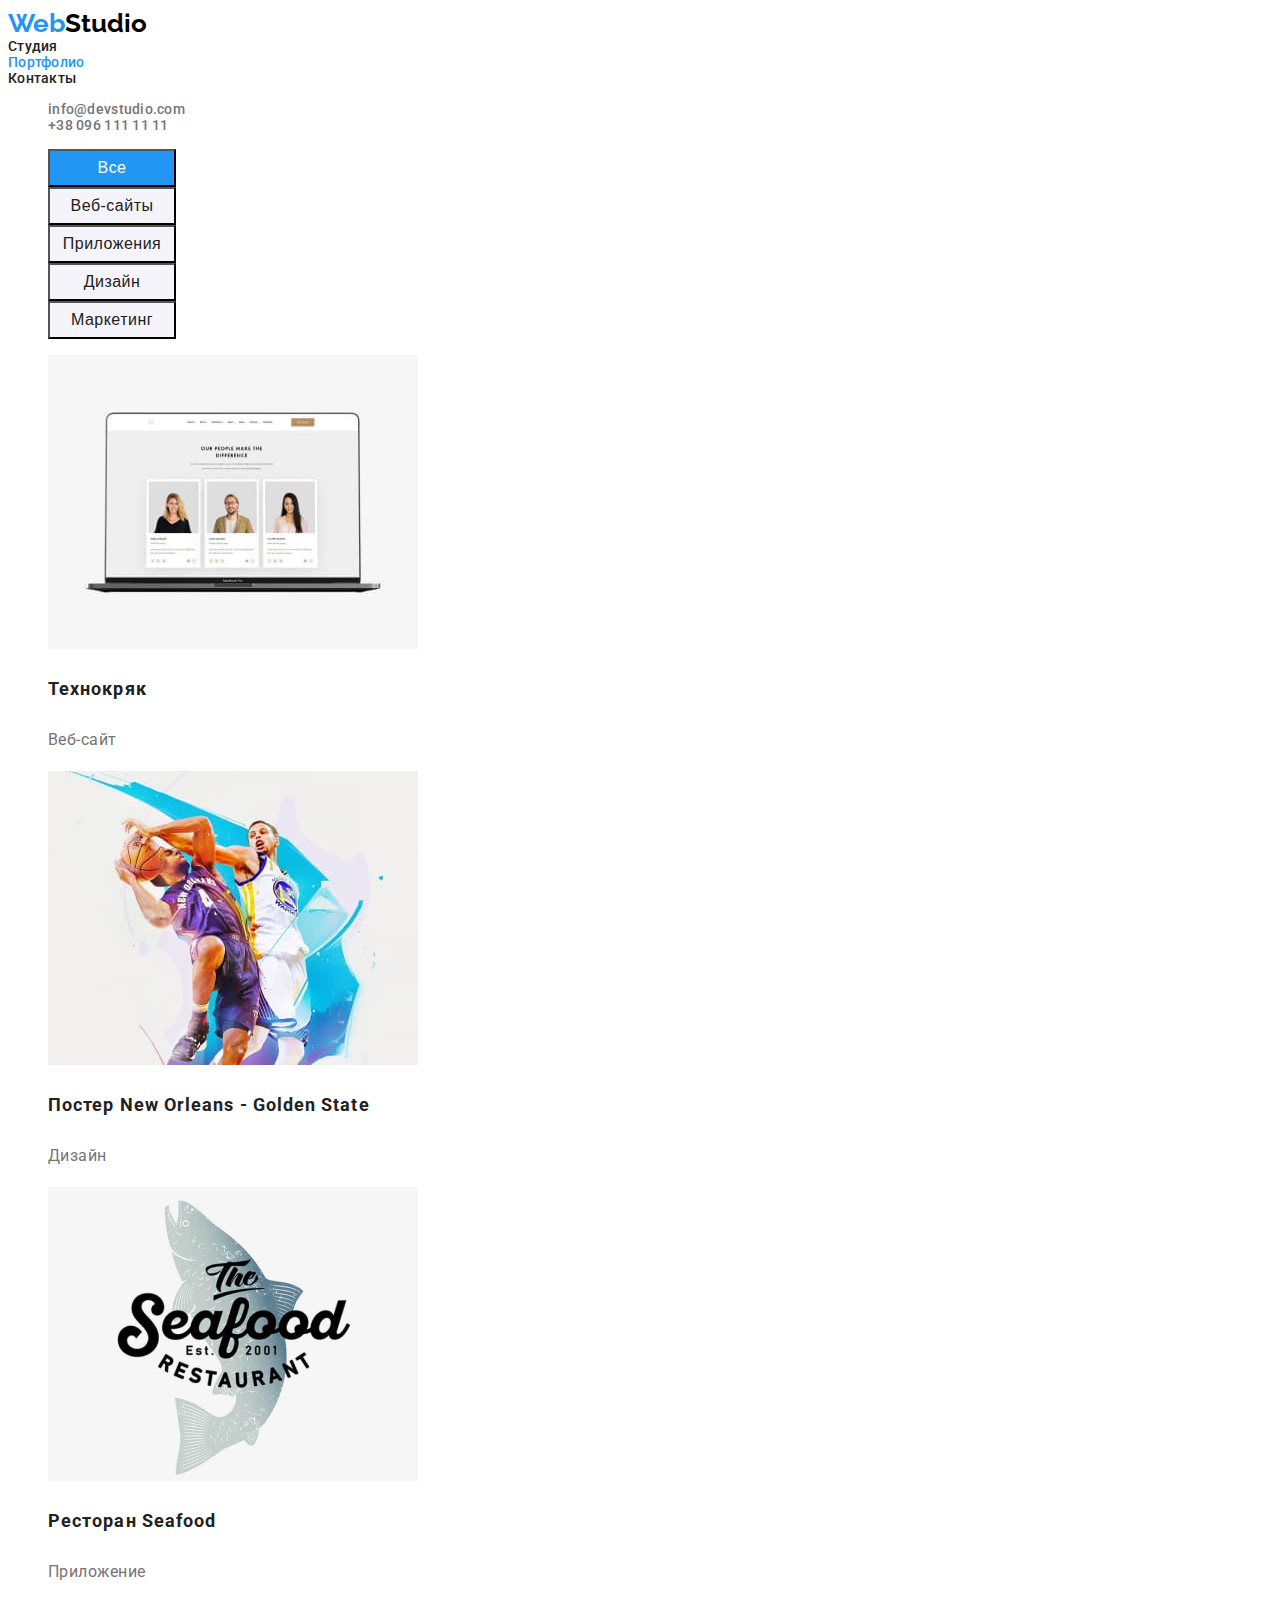
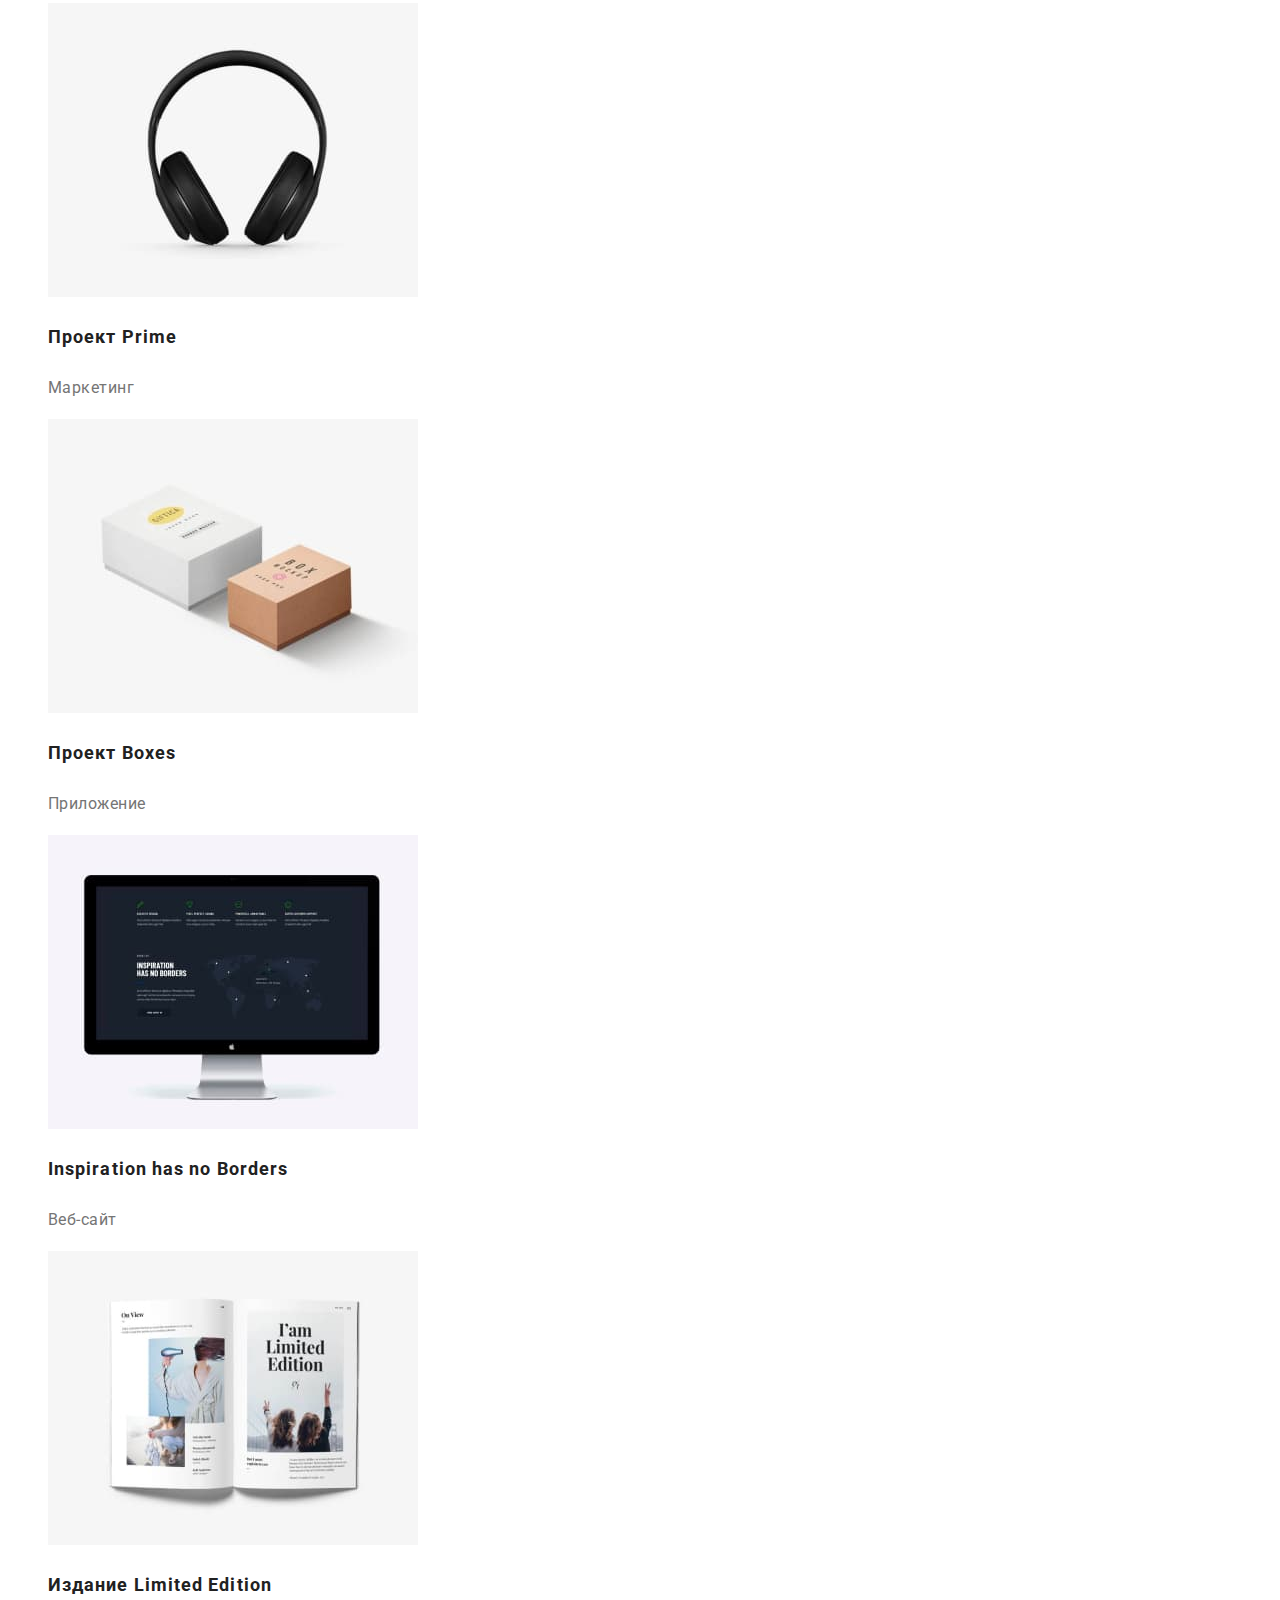
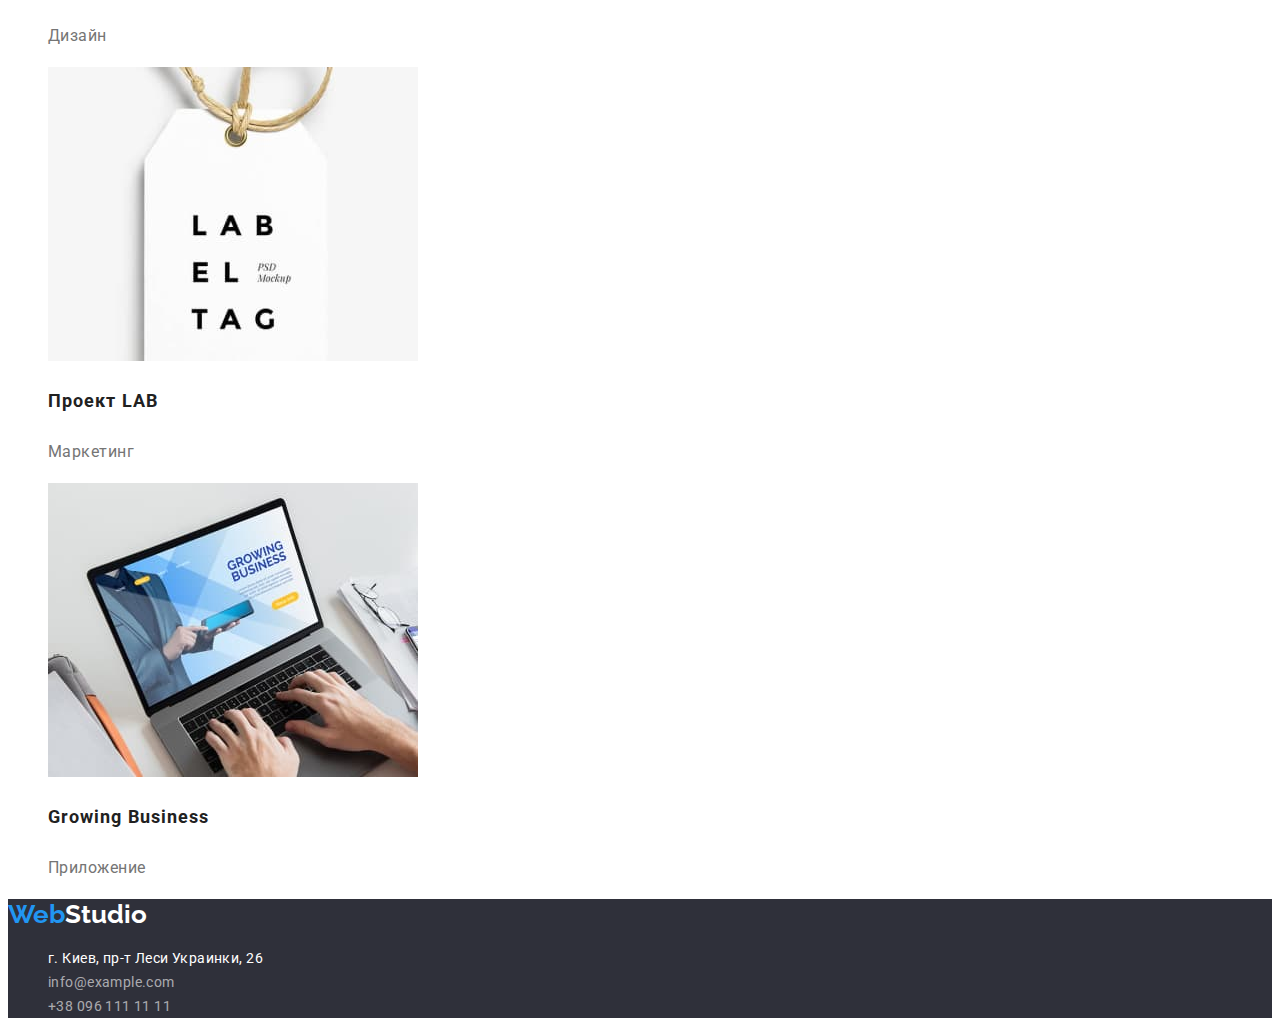
==== commit 636f32b0: "hw02" ====
--- a/portfolio.html
+++ b/portfolio.html
@@ -74,14 +74,14 @@
         <!-- HERO -->
             <ul class="hero-img-list">
                 <li>
-                    <a href="">
+                    <a href="" class="link">
                         <img src="./images/portfolio/poster1.jpg" alt="Технокряк" width="370" height="294" />
                         <h3 class="hero-img-list-item">Технокряк</h3>
                         <p class="hero-img-list-item-desc">Веб-сайт</p>
                     </a>
                 </li>
                 <li>
-                    <a href="">
+                    <a href="" class="link">
                         <img src="./images/portfolio/poster2.jpg" alt="Постер New Orleans - Golden State" width="370"
                             height="294" />
                         <h3 lang="en" class="hero-img-list-item">Постер New Orleans - Golden State</h3>
@@ -89,28 +89,28 @@
                     </a>    
                 </li>
                 <li>
-                    <a href="">
+                    <a href="" class="link">
                         <img src="./images/portfolio/poster3.jpg" alt="Ресторан Seafood" width="370" height="294" />
                         <h3 lang="en" class="hero-img-list-item">Ресторан Seafood</h3>
                         <p class="hero-img-list-item-desc">Приложение</p>
                     </a>
                 </li>
                 <li>
-                    <a href="">
+                    <a href="" class="link">
                         <img src="./images/portfolio/poster4.jpg" alt="Проект Prime" width="370" height="294" />
                         <h3 lang="en" class="hero-img-list-item">Проект Prime</h3>
                         <p class="hero-img-list-item-desc">Маркетинг</p>
                     </a>
                 </li>
                 <li>
-                    <a href="">
+                    <a href="" class="link">
                         <img src="./images/portfolio/poster5.jpg" alt="Проект Boxes" width="370" height="294" />
                         <h3 lang="en" class="hero-img-list-item">Проект Boxes</h3>
                         <p class="hero-img-list-item-desc">Приложение</p>
                     </a>
                 </li>
                 <li>
-                    <a href="">
+                    <a href="" class="link">
                         <img src="./images/portfolio/poster6.jpg" alt="Inspiration has no Borders" width="370"
                             height="294" />
                         <h3 lang="en" class="hero-img-list-item">Inspiration has no Borders</h3>
@@ -118,21 +118,21 @@
                     </a>
                 </li>
                 <li>
-                    <a href="">
+                    <a href="" class="link">
                         <img src="./images/portfolio/poster7.jpg" alt="Издание Limited Edition" width="370" height="294" />
                         <h3 lang="en" class="hero-img-list-item">Издание Limited Edition</h3>
                         <p class="hero-img-list-item-desc">Дизайн</p>
                     </a>
                 </li>
                 <li>
-                    <a href="">
+                    <a href="" class="link">
                         <img src="./images/portfolio/poster8.jpg" alt="Проект LAB" width="370" height="294" />
                         <h3 lang="en" class="hero-img-list-item">Проект LAB</h3>
                         <p class="hero-img-list-item-desc">Маркетинг</p>
                     </a>
                 </li>
                 <li>
-                    <a href="">
+                    <a href="" class="link">
                         <img src="./images/portfolio/poster9.jpg" alt="Growing Business" width="370" height="294" />
                         <h3 lang="en" class="hero-img-list-item">Growing Business</h3>
                         <p class="hero-img-list-item-desc">Приложение</p>
--- a/css/styles.css
+++ b/css/styles.css
@@ -12,6 +12,10 @@
     --footer-address-color: 255, 255, 255;
 }
 
+.link{
+    text-decoration: none;
+}
+
 .body{
     font-family: var(--primary-font-family);
 }
